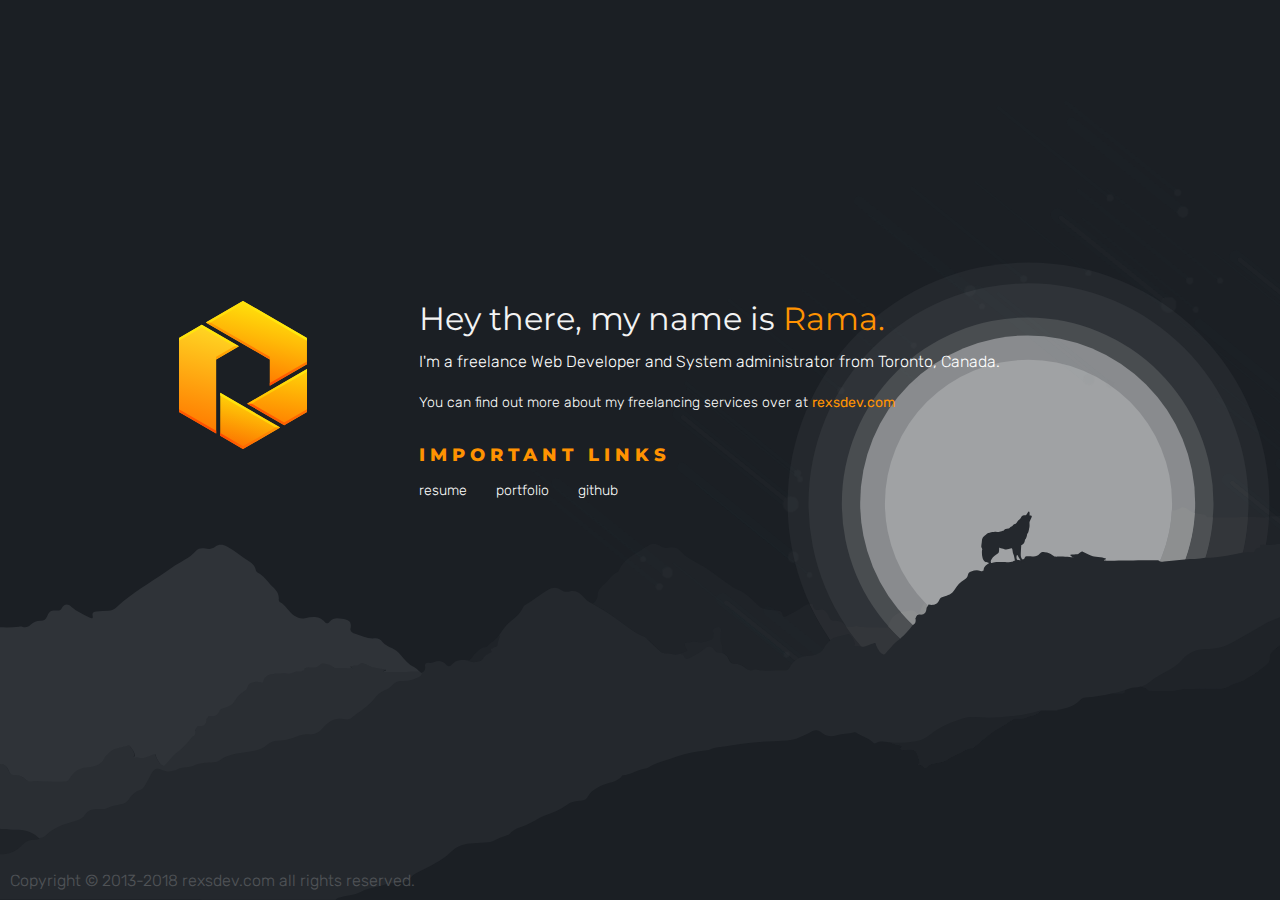
==== index.html @ 479d6187 "assets" ====
<!DOCTYPE html>
<html lang="en">
<head class="hidden-print">
	<meta charset="UTF-8">
	<meta http-equiv="X-UA-Compatible" content="ie=edge">
	<title>Rama Patel || Freelance Web Developer and System Administrator.</title>
	<meta name="viewport" content="width=device-width, initial-scale=1.0, maximum-scale=1.0">
	<meta name="keywords" content="rexs, rexs123, rexs183, rexsdev, development, web, design, web design, web development, system, linux, mysql, design development, app, dev, graphics, flat, material">
	<meta name="description" content="Freelance Web developer and System Administrator from Toronto Canada.">
	<meta name="robots" content="index,follow,noodp,noydir">

	<meta property="og:type" content="website">
	<meta property="og:url" content="https://www.ramapatel.ca">
	<meta property="og:site_name" content="Rama Pate || Freelance Web Developer and System Administrator.">
	<meta property="og:description" content="Freelance Web developer and System Administrator from Toronto Canada.">
	<meta property="og:locale" content="en-US">

	<meta name="twitter:domain" content="ramapatel.ca">
	<meta name="twitter:url" content="https://www.ramapatel.ca">
	<meta name="twitter:description" content="Freelance Web developer and System Administrator from Toronto Canada.">
	<meta name="twitter:site" content="@rexs183">

	<link href="https://fonts.googleapis.com/css?family=Montserrat:500,600,800,900|Rubik:300,400,700,800,900" rel="stylesheet">
	<link href="./assets/css/ramapatelca.css" rel="stylesheet">

	<link rel="apple-touch-icon" sizes="57x57" href="/assets/img/favicon/apple-icon-57x57.png">
	<link rel="apple-touch-icon" sizes="60x60" href="/assets/img/favicon/apple-icon-60x60.png">
	<link rel="apple-touch-icon" sizes="72x72" href="/assets/img/favicon/apple-icon-72x72.png">
	<link rel="apple-touch-icon" sizes="76x76" href="/assets/img/favicon/apple-icon-76x76.png">
	<link rel="apple-touch-icon" sizes="114x114" href="/assets/img/favicon/apple-icon-114x114.png">
	<link rel="apple-touch-icon" sizes="120x120" href="/assets/img/favicon/apple-icon-120x120.png">
	<link rel="apple-touch-icon" sizes="144x144" href="/assets/img/favicon/apple-icon-144x144.png">
	<link rel="apple-touch-icon" sizes="152x152" href="/assets/img/favicon/apple-icon-152x152.png">
	<link rel="apple-touch-icon" sizes="180x180" href="/assets/img/favicon/apple-icon-180x180.png">
	<link rel="icon" type="image/png" sizes="192x192" href="/assets/img/favicon/android-icon-192x192.png">
	<link rel="icon" type="image/png" sizes="32x32" href="/assets/img/favicon/favicon-32x32.png">
	<link rel="icon" type="image/png" sizes="96x96" href="/assets/img/favicon/favicon-96x96.png">
	<link rel="icon" type="image/png" sizes="16x16" href="/assets/img/favicon/favicon-16x16.png">
	<link rel="manifest" href="/assets/img/favicon/manifest.json">
	<meta name="msapplication-TileColor" content="#ffb204">
	<meta name="msapplication-TileImage" content="/assets/img/favicon/ms-icon-144x144.png">
	<meta name="theme-color" content="#ffb204">
</head>
<body>

<div id="content">
	<div class="container">
		<div class="row">
			<div class="col-3">
				<img src="/assets/img/logo.svg" alt="rexsdev.com" style="width: 128px;">
			</div>
			<div class="col-8">
				<h1>Hey there, my name is <b>Rama.</b></h1>
				<p>
					I'm a freelance Web Developer and System administrator from Toronto, Canada.

					<small>You can find out more about my freelancing services over at <a href="https://rexsdev.com">rexsdev.com</a></small>
				</p>

				<h2 class="header">Important Links</h2>
				<ul>
					<li><a href="/resume.pdf">resume</a></li>
					<li><a href="https://rexsdev.com/">portfolio</a></li>
					<li><a href="https://github.com/rexs123">github</a></li>
				</ul>
			</div>
		</div>
	</div>
</div>
<span class="copyright">Copyright &copy; 2013-2018 rexsdev.com all rights reserved.</span>

</body>
</html>
---- assets/css/ramapatelca.css ----
/*! normalize.css v8.0.0 | MIT License | github.com/necolas/normalize.css */

html {
  line-height: 1.15;
  -webkit-text-size-adjust: 100%;
}

body {
  margin: 0;
}

h1 {
  font-size: 2em;
  margin: 0.67em 0;
}

a {
  text-decoration: none;
  -webkit-transition: all 350ms ease-in 0s;
  transition: all 350ms ease-in 0s;
  -webkit-transition-property: all;
  transition-property: all;
  -webkit-transition-duration: 350ms;
          transition-duration: 350ms;
  -webkit-transition-timing-function: ease-in;
          transition-timing-function: ease-in;
  -webkit-transition-delay: 0s;
          transition-delay: 0s;
  color: #FF9301;
  background-color: transparent;
}

a:hover {
  -webkit-transition: all 350ms ease-out 0s;
  transition: all 350ms ease-out 0s;
  -webkit-transition-property: all;
  transition-property: all;
  -webkit-transition-duration: 350ms;
          transition-duration: 350ms;
  -webkit-transition-timing-function: ease-out;
          transition-timing-function: ease-out;
  -webkit-transition-delay: 0s;
          transition-delay: 0s;
  text-decoration: none;
  color: #ffb44e;
}

a:focus {
  -webkit-transition: all 350ms ease-out 0s;
  transition: all 350ms ease-out 0s;
  -webkit-transition-property: all;
  transition-property: all;
  -webkit-transition-duration: 350ms;
          transition-duration: 350ms;
  -webkit-transition-timing-function: ease-out;
          transition-timing-function: ease-out;
  -webkit-transition-delay: 0s;
          transition-delay: 0s;
  text-decoration: none;
  color: #ffb44e;
  outline: thin dotted;
  outline-offset: -2px;
}

b,
strong {
  font-weight: bolder;
}

img {
  border-style: none;
}

.container {
  width: 90%;
  margin-left: auto;
  margin-right: auto;
}

@media only screen and (min-width: 33.75em) {
  .container {
    width: 80%;
  }
}

@media only screen and (min-width: 60em) {
  .container {
    width: 75%;
    max-width: 60rem;
  }
}

.row {
  position: relative;
  width: 100%;
}

.row [class^="col"] {
  float: left;
  margin: 0.5rem 2%;
  min-height: 0.125rem;
}

.row::after {
  content: "";
  display: table;
  clear: both;
}

.col-1,
.col-2,
.col-3,
.col-4,
.col-5,
.col-6,
.col-7,
.col-8,
.col-9,
.col-10,
.col-11,
.col-12 {
  width: 96%;
}

.col-1-sm {
  width: 4.33333333%;
}

.col-2-sm {
  width: 12.66666667%;
}

.col-3-sm {
  width: 21%;
}

.col-4-sm {
  width: 29.33333333%;
}

.col-5-sm {
  width: 37.66666667%;
}

.col-6-sm {
  width: 46%;
}

.col-7-sm {
  width: 54.33333333%;
}

.col-8-sm {
  width: 62.66666667%;
}

.col-9-sm {
  width: 71%;
}

.col-10-sm {
  width: 79.33333333%;
}

.col-11-sm {
  width: 87.66666667%;
}

.col-12-sm {
  width: 96%;
}

@media only screen and (min-width: 45em) {
  .col-1 {
    width: 4.33333333%;
  }

  .col-2 {
    width: 12.66666667%;
  }

  .col-3 {
    width: 21%;
  }

  .col-4 {
    width: 29.33333333%;
  }

  .col-5 {
    width: 37.66666667%;
  }

  .col-6 {
    width: 46%;
  }

  .col-7 {
    width: 54.33333333%;
  }

  .col-8 {
    width: 62.66666667%;
  }

  .col-9 {
    width: 71%;
  }

  .col-10 {
    width: 79.33333333%;
  }

  .col-11 {
    width: 87.66666667%;
  }

  .col-12 {
    width: 96%;
  }

  .hidden-sm {
    display: block;
  }
}

body {
  background: url(/assets/img/background-animated.svg) no-repeat center center fixed;
  background-size: cover;
  min-height: 100%;
  font-family: 'Rubik', sans-serif;
}

#content {
  display: -webkit-box;
  display: -ms-flexbox;
  display: flex;
  -webkit-box-orient: vertical;
  -webkit-box-direction: normal;
      -ms-flex-direction: column;
          flex-direction: column;
  -webkit-box-pack: center;
      -ms-flex-pack: center;
          justify-content: center;
  min-height: 800px;
}

#content h1 {
  font-family: 'Montserrat', sans-serif;
  font-weight: 400;
  color: #F3F3F3;
  display: inline;
}

#content h1 b {
  font-weight: 400;
  color: #FF9301;
}

#content p {
  font-family: 'Rubik', sans-serif;
  font-weight: 300;
  font-size: 16px;
  color: #ffffff;
  margin: 10px 0 0;
  line-height: 1.75;
}

#content p small {
  padding: 15px 0;
  display: block;
  font-size: 14px;
}

#content p small a {
  font-weight: 400;
}

#content .header {
  font-size: 18px;
  font-weight: 800;
  letter-spacing: 5px;
  text-transform: uppercase;
  font-family: 'Montserrat', sans-serif;
  color: #FF9301;
}

#content ul {
  padding: 0;
  display: inline;
  list-style-type: none;
}

#content ul li {
  display: inline-block;
}

#content ul li a {
  color: #ffffff;
  padding: 5px 25px 0 0;
  font-weight: 300;
  font-size: 14px;
}

#content ul li a:hover {
  color: #FF9301;
}

.copyright {
  padding: 10px;
  color: #ffffff;
  opacity: 0.2;
  font-weight: 300;
  display: block;
  -webkit-box-orient: vertical;
  -webkit-box-direction: normal;
      -ms-flex-direction: column;
          flex-direction: column;
  -webkit-box-pack: center;
      -ms-flex-pack: center;
          justify-content: center;
  text-align: center;
  position: absolute;
  bottom: 0;
}
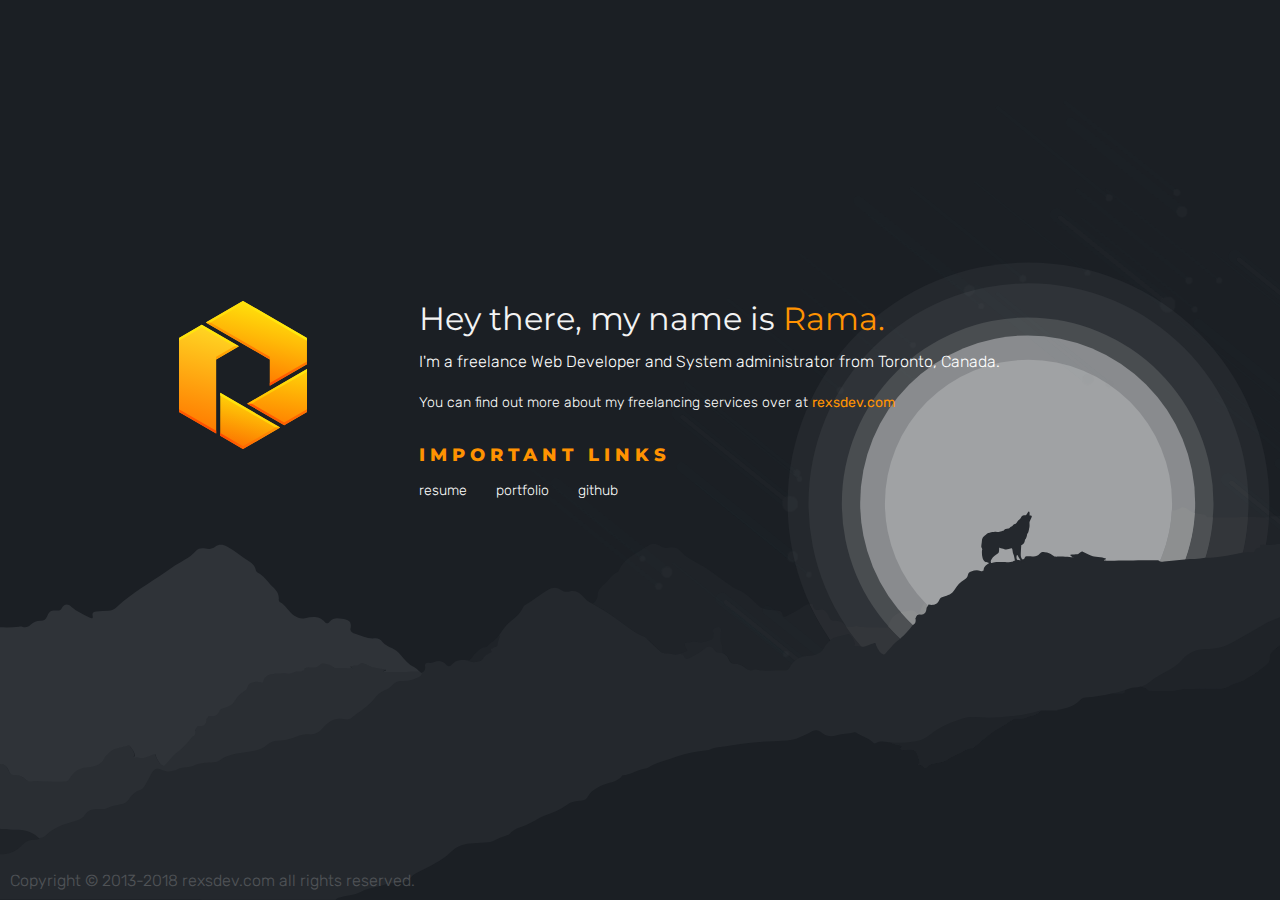
==== commit e7b39eb6: "Fixed lastname spelling" ====
--- a/index.html
+++ b/index.html
@@ -1,4 +1,3 @@
-
 <!DOCTYPE html>
 <html lang="en">
 <head class="hidden-print">
@@ -12,7 +11,7 @@
 
 	<meta property="og:type" content="website">
 	<meta property="og:url" content="https://www.ramapatel.ca">
-	<meta property="og:site_name" content="Rama Pate || Freelance Web Developer and System Administrator.">
+	<meta property="og:site_name" content="Rama Patel || Freelance Web Developer and System Administrator.">
 	<meta property="og:description" content="Freelance Web developer and System Administrator from Toronto Canada.">
 	<meta property="og:locale" content="en-US">
 
--- a/assets/css/ramapatelca.css
+++ b/assets/css/ramapatelca.css
@@ -225,7 +225,7 @@
 }
 
 body {
-  background: url(/assets/img/background-animated.svg) no-repeat center center fixed;
+  background: url(/assets/img/background-animated.svg) no-repeat center center fixed #1b1f24;
   background-size: cover;
   min-height: 100%;
   font-family: 'Rubik', sans-serif;
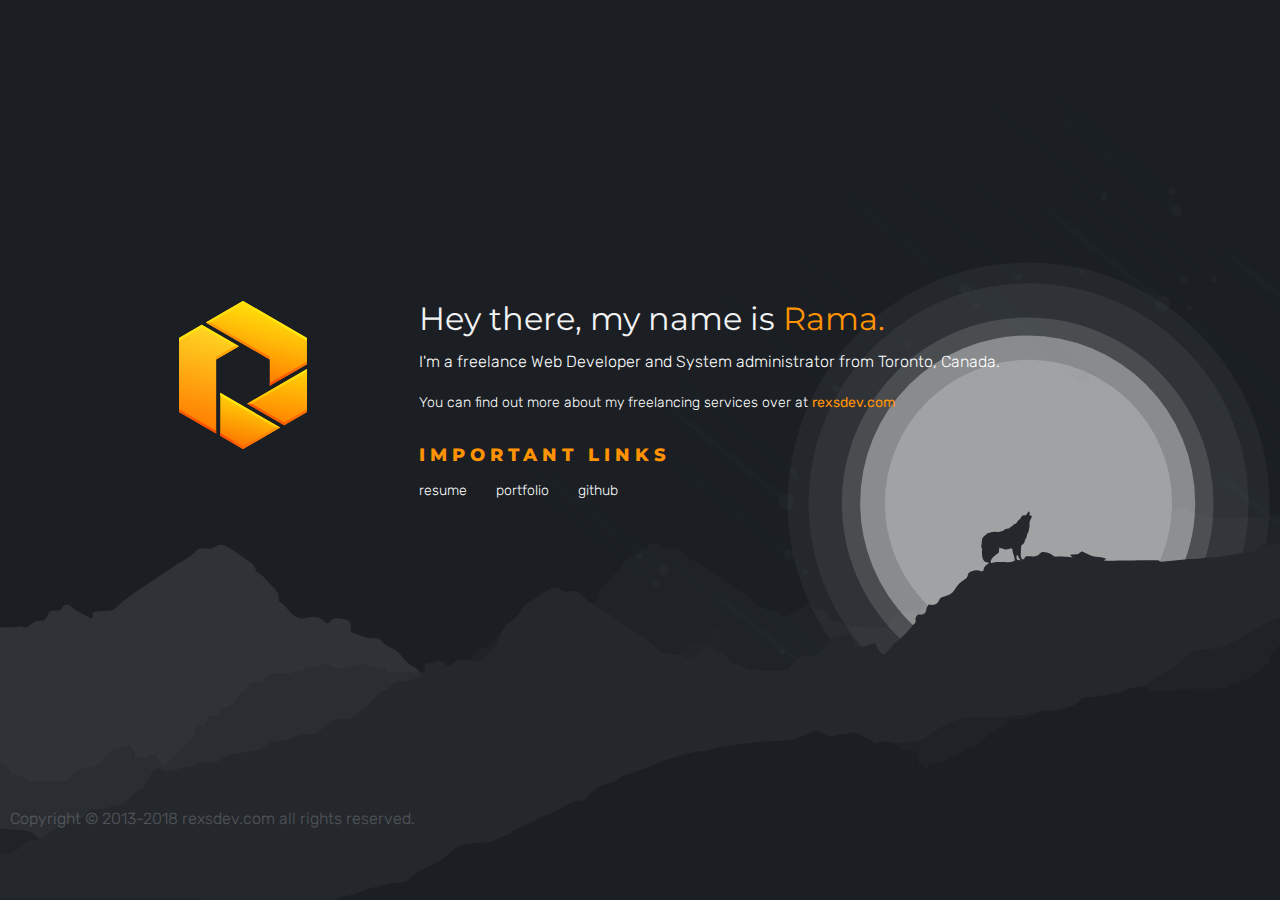
==== commit f054ccaf: "Clean up" ====
--- a/index.html
+++ b/index.html
@@ -21,7 +21,7 @@
 	<meta name="twitter:site" content="@rexs183">
 
 	<link href="https://fonts.googleapis.com/css?family=Montserrat:500,600,800,900|Rubik:300,400,700,800,900" rel="stylesheet">
-	<link href="./assets/css/ramapatelca.css" rel="stylesheet">
+	<link href="./assets/css/app.css" rel="stylesheet">
 
 	<link rel="apple-touch-icon" sizes="57x57" href="/assets/img/favicon/apple-icon-57x57.png">
 	<link rel="apple-touch-icon" sizes="60x60" href="/assets/img/favicon/apple-icon-60x60.png">
@@ -68,6 +68,5 @@
 	</div>
 </div>
 <span class="copyright">Copyright &copy; 2013-2018 rexsdev.com all rights reserved.</span>
-
 </body>
 </html>--- a/assets/css/app.css
+++ b/assets/css/app.css
@@ -0,0 +1 @@
+/*! normalize.css v8.0.0 | MIT License | github.com/necolas/normalize.css */html{line-height:1.15;-webkit-text-size-adjust:100%}body{margin:0}h1{font-size:2em;margin:.67em 0}a{text-decoration:none;-webkit-transition:all .35s ease-in 0s;transition:all .35s ease-in 0s;-webkit-transition-property:all;transition-property:all;-webkit-transition-duration:.35s;transition-duration:.35s;-webkit-transition-timing-function:ease-in;transition-timing-function:ease-in;-webkit-transition-delay:0s;transition-delay:0s;color:#ff9301;background-color:transparent}a:focus,a:hover{-webkit-transition:all .35s ease-out 0s;transition:all .35s ease-out 0s;-webkit-transition-property:all;transition-property:all;-webkit-transition-duration:.35s;transition-duration:.35s;-webkit-transition-timing-function:ease-out;transition-timing-function:ease-out;-webkit-transition-delay:0s;transition-delay:0s;text-decoration:none;color:#ffb44e}a:focus{outline:thin dotted;outline-offset:-2px}b,strong{font-weight:bolder}img{border-style:none}.container{width:90%;margin-left:auto;margin-right:auto}@media only screen and (min-width:33.75em){.container{width:80%}}@media only screen and (min-width:60em){.container{width:75%;max-width:60rem}}.row{position:relative;width:100%}.row [class^=col]{float:left;margin:.5rem 2%;min-height:.125rem}.row:after{content:"";display:table;clear:both}.col-1,.col-2,.col-3,.col-4,.col-5,.col-6,.col-7,.col-8,.col-9,.col-10,.col-11,.col-12{width:96%}.col-1-sm{width:4.33333333%}.col-2-sm{width:12.66666667%}.col-3-sm{width:21%}.col-4-sm{width:29.33333333%}.col-5-sm{width:37.66666667%}.col-6-sm{width:46%}.col-7-sm{width:54.33333333%}.col-8-sm{width:62.66666667%}.col-9-sm{width:71%}.col-10-sm{width:79.33333333%}.col-11-sm{width:87.66666667%}.col-12-sm{width:96%}@media only screen and (min-width:45em){.col-1{width:4.33333333%}.col-2{width:12.66666667%}.col-3{width:21%}.col-4{width:29.33333333%}.col-5{width:37.66666667%}.col-6{width:46%}.col-7{width:54.33333333%}.col-8{width:62.66666667%}.col-9{width:71%}.col-10{width:79.33333333%}.col-11{width:87.66666667%}.col-12{width:96%}.hidden-sm{display:block}}body{background:url(/assets/img/background-animated.svg) no-repeat 50% fixed #1b1f24;background-size:cover;min-height:100%;font-family:Rubik,sans-serif}#content{display:-webkit-box;display:-ms-flexbox;display:flex;-webkit-box-orient:vertical;-webkit-box-direction:normal;-ms-flex-direction:column;flex-direction:column;-webkit-box-pack:center;-ms-flex-pack:center;justify-content:center;min-height:800px}#content h1{font-family:Montserrat,sans-serif;font-weight:400;color:#f3f3f3;display:inline}#content h1 b{font-weight:400;color:#ff9301}#content p{font-family:Rubik,sans-serif;font-weight:300;font-size:16px;color:#fff;margin:10px 0 0;line-height:1.75}#content p small{padding:15px 0;display:block;font-size:14px}#content p small a{font-weight:400}#content .header{font-size:18px;font-weight:800;letter-spacing:5px;text-transform:uppercase;font-family:Montserrat,sans-serif;color:#ff9301}#content ul{padding:0;display:inline;list-style-type:none}#content ul li{display:inline-block}#content ul li a{color:#fff;padding:5px 25px 0 0;font-weight:300;font-size:14px}#content ul li a:hover{color:#ff9301}.copyright{padding:10px;color:#fff;opacity:.2;font-weight:300;display:block;-webkit-box-orient:vertical;-webkit-box-direction:normal;-ms-flex-direction:column;flex-direction:column;-webkit-box-pack:center;-ms-flex-pack:center;justify-content:center;bottom:0;position:inherit}@media (min-width:1281px){.copyright{position:absolute}}